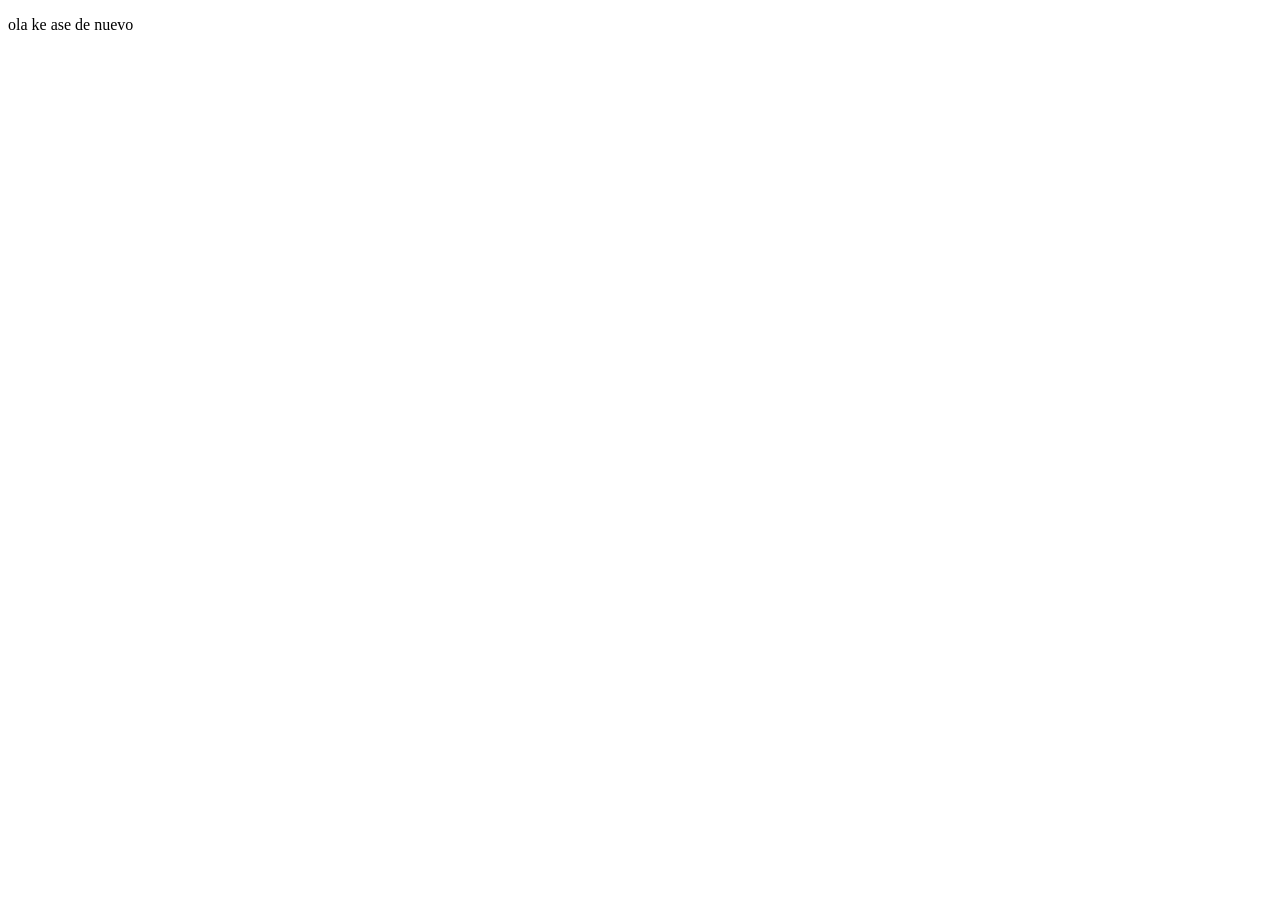
==== mainPage.html @ 9bf1d38a "Feat: 1) Cambio de aspecto de la página de Login. 2) Cambio de estructura en HTML enfocado a utiliza" ====
<!DOCTYPE html>
<html lang="en">
<head>
    <meta charset="UTF-8">
    <meta name="viewport" content="width=device-width, initial-scale=1.0">
    <title>Facebook-Lite</title>
    <link rel="stylesheet" href="./CSS/stylesMP.css">   <!-- linkeo de archivo de CSS para main page -->
</head>

<body>
    <p>ola ke ase de nuevo</p>
</body>
</html>
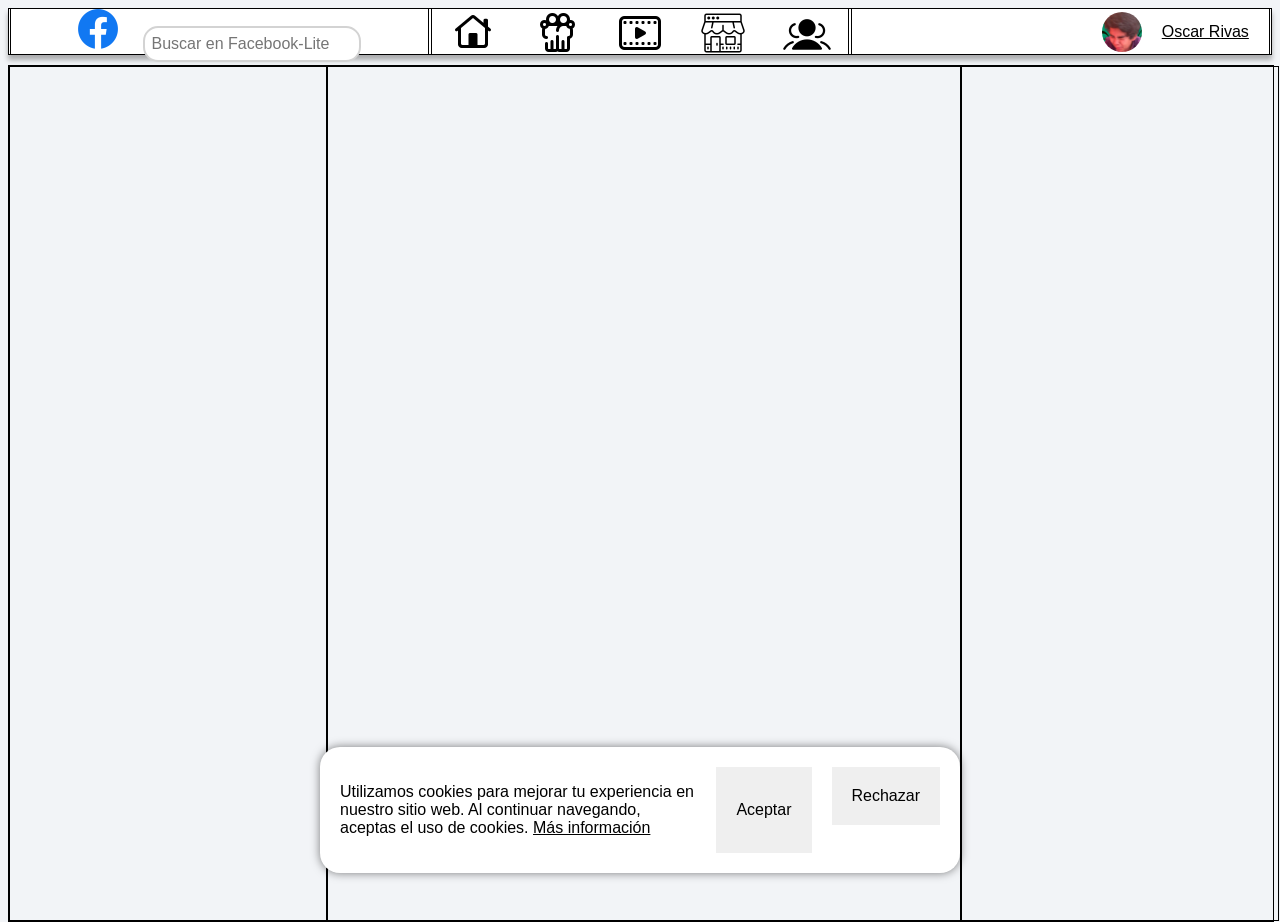
==== commit f34d4edb: "Feat: 1) Se agrega Menu de navegación fijo en la parte superior de la página. 2) Se agrega baner de " ====
--- a/mainPage.html
+++ b/mainPage.html
@@ -4,10 +4,56 @@
     <meta charset="UTF-8">
     <meta name="viewport" content="width=device-width, initial-scale=1.0">
     <title>Facebook-Lite</title>
+    
     <link rel="stylesheet" href="./CSS/stylesMP.css">   <!-- linkeo de archivo de CSS para main page -->
+    
+    <!-- AGREGA ICONO DE LA PÁGINA (PESTAÑA) -->
+    <link rel="icon" href="./img/icon.ico" type="image/x-icon">
 </head>
 
 <body>
-    <p>ola ke ase de nuevo</p>
+
+    <header>
+        <div class="menuContainer">
+            <div class="logoContainer">
+                <img src="./img/facebookLogo.png" alt="logoFacebook">
+                <input type="text" name="search" id="search" placeholder="Buscar en Facebook-Lite">
+            </div>
+            <div class="navContainer">
+                <a href="mainPage.html" aria-label="Inicio" class="navButton"><img src="img/navMenu/inicio.png" alt="Inicio"></a>
+                <a href="friendsPage.html" aria-label="Amigos" class="navButton"><img src="img/navMenu/amigos.png" alt="Amigos"></a>
+                <a href="watchPage.html" aria-label="Reels" class="navButton"><img src="img/navMenu/reels.png" alt="Reels"></a>
+                <a href="marketplacePage.html" aria-label="Marketplace" class="navButton"><img src="img/navMenu/market.png" alt="Marketplace"></a>
+                <a href="groupsPage.html" aria-label="Grupos" class="navButton"><img src="img/navMenu/grupos.png" alt="Grupos"></a>
+            </div>
+            <div class="profileContainer">
+                <img src="./img/profilePic.jpg" alt="profilePicture">
+                <a href="profilePage.html" id="profileName">Oscar Rivas</a>
+            </div>
+        </div>
+
+    </header>
+
+    <main>
+        <div class="mainContainer">
+            <div class="leftContainer">
+
+            </div>
+            <div class="contentContainer">
+
+            </div>
+            <div class="rightContainer">
+
+            </div>
+        </div>
+    </main>
+    
+    <div class="cookiesBanner">
+        <p>Utilizamos cookies para mejorar tu experiencia en nuestro sitio web. Al continuar navegando, aceptas el uso de cookies. <a href="https://homers-webpage.vercel.app/" target="_blank"> Más información </a></p>
+        <button id="acceptButton">Aceptar</button>
+        <a href="https://www.google.com/">
+            <button id="rejectButton">Rechazar</button>
+        </a>
+    </div>
 </body>
 </html>
--- a/CSS/stylesMP.css
+++ b/CSS/stylesMP.css
@@ -0,0 +1,201 @@
+/* Estilos para la página principal de Facebook-Lite */
+
+*{
+    font-family: 'helvetica', sans-serif;
+    color: black;
+    font-size: 16px;
+}
+
+body{
+    background-color: #F2F4F7;
+}
+
+
+
+
+/* Estilos para el menú de navegación */
+.menuContainer{
+    display: flex;
+    flex-wrap: wrap;
+    flex-direction: column;
+    align-items: center;
+    justify-content: center;
+    height: 5vh;
+    border: black solid 1px;
+    background-color: white;
+    box-shadow: 0 5px 5px rgba(0, 0, 0, 0.3);
+}
+
+.logoContainer{
+    min-width: 33%;
+    display: flex
+    flex-direction: row;
+    justify-content: center;
+    align-items: center;
+    height: 5vh;
+    border: black solid 1px;
+    text-align: center;
+    
+}
+
+.logoContainer img{
+    width: 40px;
+    height: 40px;
+    text-align: center;
+}
+
+.logoContainer input{
+    width: 200px;
+    padding: 7px;
+    font: 12px;
+    border: 2px solid;
+    border-radius: 15px;
+    border-color: lightgray;
+    margin-left: 20px;
+}
+
+.navContainer{
+    position: relative;
+    min-width: 33%;
+    display: flex;
+    flex-direction: row;
+    align-items: center;
+    justify-items: center;
+    justify-content: space-evenly;
+    height: 5vh;
+    border: black solid 1px;
+    text-align: center;
+}
+
+.navButton{
+    width: 20%;
+    height: 100%;
+    border: none;
+    background-color: transparent;
+    border-radius: 7px;
+    text-align: center;
+}
+
+.navButton:hover{
+    background-color: lightgray;
+}
+
+.profileContainer{
+    min-width: 33%;
+    display: flex;
+    flex-direction: row;
+    align-items: center;
+    justify-content: right;
+    height: 5vh;
+    border: black solid 1px;
+}
+
+.profileContainer img{
+    width: 40px;
+    height: 40px;
+    border-radius: 50%;
+    text-align: right;
+    margin: 20px;
+}
+
+#profileName{
+    text-align: right;
+    margin-right: 20px;
+}
+
+
+
+/* Estilos para la página principal */
+.mainContainer{
+    display: flex;
+    position: relative;
+    top: 10px;
+    flex-wrap: wrap;
+    flex-direction: column;
+    justify-content: center;
+    align-items: center;
+    min-width: 100%;
+    height: 95vh;
+    border: black solid 1px;
+}
+
+.rightContainer{
+    display: flex;
+    flex-wrap: wrap;
+    flex-direction: row;
+    justify-content: center;
+    align-items: center;
+    min-width: 25%;
+    height: 95vh;
+    border: black solid 1px;
+}
+
+.contentContainer{
+     display: flex;
+    flex-wrap: wrap;
+    flex-direction: column;
+    justify-content: center;
+    align-items: center;
+    min-width: 50%;
+    height: 95vh;
+    border: black solid 1px;
+}
+
+.leftContainer{
+    display: flex;
+    flex-wrap: wrap;
+    flex-direction: row;
+    justify-content: center;
+    align-items: center;
+    min-width: 25%;
+    height: 95vh;
+    border: black solid 1px;
+}
+
+
+
+
+
+
+
+
+
+
+
+
+/* Banner de cookies */
+.cookiesBanner {
+    display: flex;
+    position: fixed;
+    top: 90%;
+    left: 50%;
+    transform: translate(-50%, -50%);
+    background-color: #fff;
+    padding: 20px;
+    box-shadow: 0 0 10px rgba(0, 0, 0, 0.5);
+    z-index: 2000; /* Alto valor para estar encima de todo */
+    border-radius: 20px;
+}
+
+#acceptButton {
+    border: none;
+    padding: 20px 20px;
+    margin-left: 20px;
+    cursor: pointer;
+
+}
+
+#acceptButton:hover {
+    background-color: #45a049;
+}
+
+#rejectButton {
+    border: none;
+    padding: 20px 20px;
+    margin-left: 20px;
+    cursor: pointer;
+}
+
+#rejectButton:hover {
+    background-color: #f44336;
+}
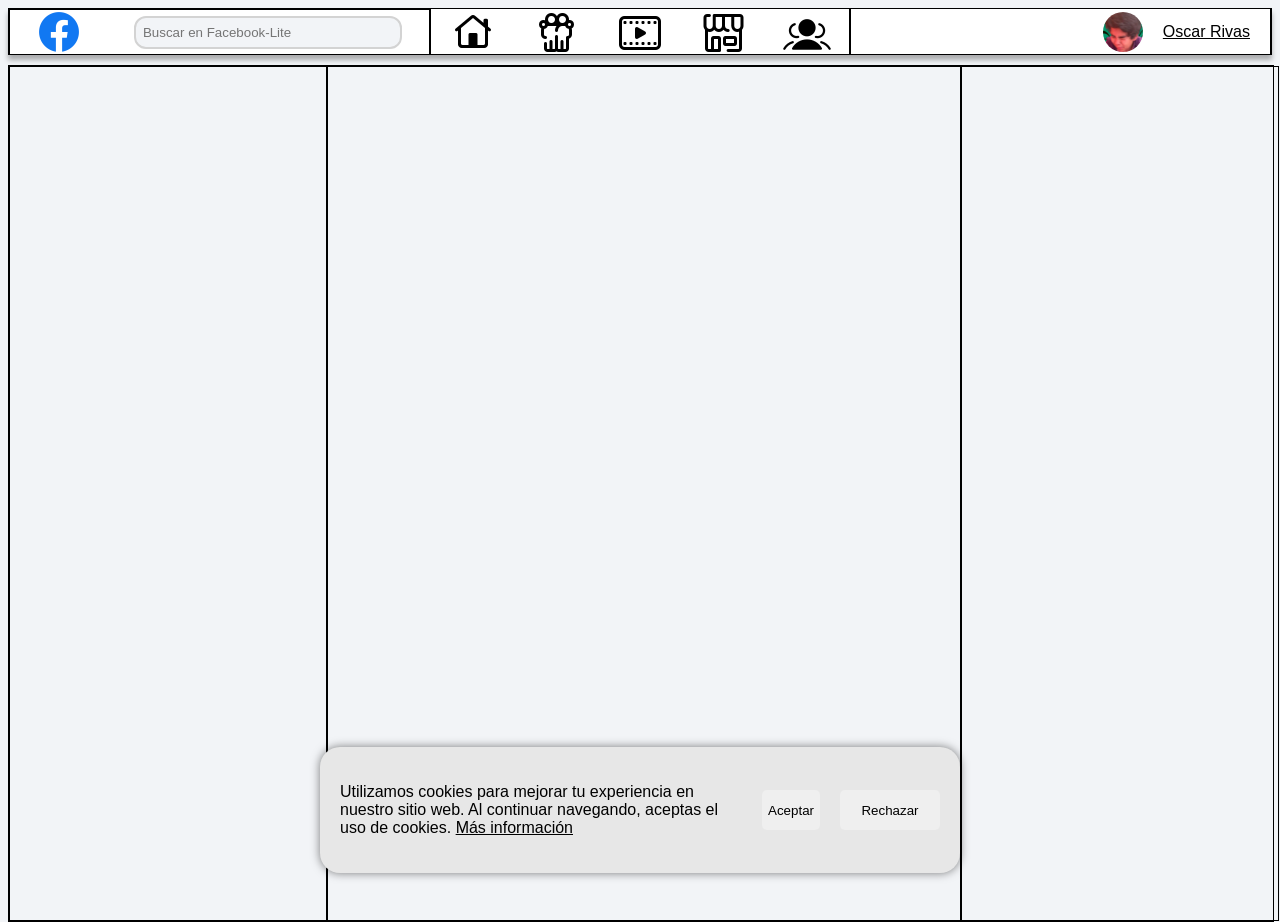
==== commit c3e1f17e: "Feat: 1) Se añaden variables CSS para mejorar la gestión de estilos. 2) Se implementa un banner de c" ====
--- a/mainPage.html
+++ b/mainPage.html
@@ -48,6 +48,7 @@
         </div>
     </main>
     
+    <!-- Banner de cookies -->
     <div class="cookiesBanner">
         <p>Utilizamos cookies para mejorar tu experiencia en nuestro sitio web. Al continuar navegando, aceptas el uso de cookies. <a href="https://homers-webpage.vercel.app/" target="_blank"> Más información </a></p>
         <button id="acceptButton">Aceptar</button>
@@ -55,5 +56,7 @@
             <button id="rejectButton">Rechazar</button>
         </a>
     </div>
+    
+    <script src="./js/cookiesBanner.js"></script>
 </body>
 </html>
--- a/CSS/stylesMP.css
+++ b/CSS/stylesMP.css
@@ -1,36 +1,86 @@
 /* Estilos para la página principal de Facebook-Lite */
+:root {
+    --Facebook-Blue: #1877F2; /* Azul característico de Facebook */
+    --primary-color: #FFFFFF; /* Blanco para fondos y elementos principales */
+    --secondary-color: #F2F4F7; /* Gris claro para fondos y bordes */
+    --hover-color: #d5d6d6; /* Color para hover en botones y enlaces */
+    --text-color: #050505; /* Color de texto oscuro */
+    --cookies-banner-bg: #e7e7e7; /* Fondo del banner de cookies */
+}
 
 *{
     font-family: 'helvetica', sans-serif;
-    color: black;
-    font-size: 16px;
+    color: var(--text-color)
+    font-size: 14px;
 }
 
 body{
-    background-color: #F2F4F7;
-}
-
-
-
-
-/* Estilos para el menú de navegación */
+    background-color: var(--secondary-color);
+}
+
+
+/* Banner de cookies */
+.cookiesBanner {
+    display: flex;
+    position: fixed;
+    align-items: center;
+    top: 90%;
+    left: 50%;
+    transform: translate(-50%, -50%);
+    background-color: var(--cookies-banner-bg);
+    padding: 20px;
+    box-shadow: 0 0 10px rgba(0, 0, 0, 0.5);
+    z-index: 2000; /* Alto valor para estar encima de todo */
+    border-radius: 20px;
+}
+
+#acceptButton {
+    border: none;
+    width: 100px;
+    height: 40px;
+    margin-left: 20px;
+    border-radius: 5px;
+    cursor: pointer;
+
+}
+
+#acceptButton:hover {
+    background-color: var(--Facebook-Blue);
+}
+
+#rejectButton {
+    border: none;
+    width: 100px;
+    height: 40px;
+    margin-left: 20px;
+    border-radius: 5px;
+    cursor: pointer;
+}
+
+#rejectButton:hover {
+    background-color: #f44336;
+}
+
+
+/* ***[Estilos para la barra de navegación]*** */
 .menuContainer{
     display: flex;
     flex-wrap: wrap;
     flex-direction: column;
-    align-items: center;
-    justify-content: center;
+    justify-content: center;
+    justify-items: center;
     height: 5vh;
     border: black solid 1px;
     background-color: white;
     box-shadow: 0 5px 5px rgba(0, 0, 0, 0.3);
 }
 
+
+/* ***Estilos para el logo y la barra de búsqueda*** */
 .logoContainer{
+    display: flex;
     min-width: 33%;
-    display: flex
-    flex-direction: row;
-    justify-content: center;
+    justify-content: space-around;
     align-items: center;
     height: 5vh;
     border: black solid 1px;
@@ -39,21 +89,39 @@
 }
 
 .logoContainer img{
+    display: flex;
+    flex-direction: column;
     width: 40px;
     height: 40px;
-    text-align: center;
+    text-align: left;
+    margin: 2px;
 }
 
 .logoContainer input{
-    width: 200px;
+    align-self: center;
+    width: 250px;
     padding: 7px;
     font: 12px;
     border: 2px solid;
-    border-radius: 15px;
+    border-radius: 12px;
+    background-color: var(--secondary-color);
     border-color: lightgray;
-    margin-left: 20px;
-}
-
+    margin-top: 2px;
+}
+
+/* Cambia el borde del input al hacer focus */
+input:focus{
+    outline: none;
+    border-color: var(--Facebook-Blue);
+}
+
+/* Elimina el texto del placeholder al hacer focus en el input */
+input:focus::placeholder {
+    color: transparent;
+}
+
+
+/* ***Estilos para los botones de navegación*** */
 .navContainer{
     position: relative;
     min-width: 33%;
@@ -77,9 +145,11 @@
 }
 
 .navButton:hover{
-    background-color: lightgray;
-}
-
+    background-color: var(--hover-color);
+}
+
+
+/* ***Estilos para el perfil del usuario*** */
 .profileContainer{
     min-width: 33%;
     display: flex;
@@ -104,8 +174,7 @@
 }
 
 
-
-/* Estilos para la página principal */
+/* ***[Estilos para la página principal]*** */
 .mainContainer{
     display: flex;
     position: relative;
@@ -119,6 +188,7 @@
     border: black solid 1px;
 }
 
+/* ***Estilos para el contenedor de la Derecha*** */
 .rightContainer{
     display: flex;
     flex-wrap: wrap;
@@ -130,6 +200,7 @@
     border: black solid 1px;
 }
 
+/* ***Estilos para el contenedor del centro*** */
 .contentContainer{
      display: flex;
     flex-wrap: wrap;
@@ -141,6 +212,7 @@
     border: black solid 1px;
 }
 
+/* ***Estilos para el contenedor de la Izquierda*** */
 .leftContainer{
     display: flex;
     flex-wrap: wrap;
@@ -157,45 +229,18 @@
 
 
 
-
-
-
-
-
-
-/* Banner de cookies */
-.cookiesBanner {
-    display: flex;
-    position: fixed;
-    top: 90%;
-    left: 50%;
-    transform: translate(-50%, -50%);
-    background-color: #fff;
-    padding: 20px;
-    box-shadow: 0 0 10px rgba(0, 0, 0, 0.5);
-    z-index: 2000; /* Alto valor para estar encima de todo */
-    border-radius: 20px;
-}
-
-#acceptButton {
-    border: none;
-    padding: 20px 20px;
-    margin-left: 20px;
-    cursor: pointer;
-
-}
-
-#acceptButton:hover {
-    background-color: #45a049;
-}
-
-#rejectButton {
-    border: none;
-    padding: 20px 20px;
-    margin-left: 20px;
-    cursor: pointer;
-}
-
-#rejectButton:hover {
-    background-color: #f44336;
-}+/* ***Responsive Movil*** */
+@media (max-width: 768px) {
+    .imageContainer img{
+        display: none;              /* Desaparace el contenido del contenedor*/
+    }
+
+    .loginContainer{
+        align-content: center;      /*Centra el contenido del Contenedor*/
+        justify-content: center;
+    }
+
+    .loginContainer img{
+        visibility: visible;        /* Aparece la imagen del logo de facebook cuando está en modo movil*/
+    }
+}
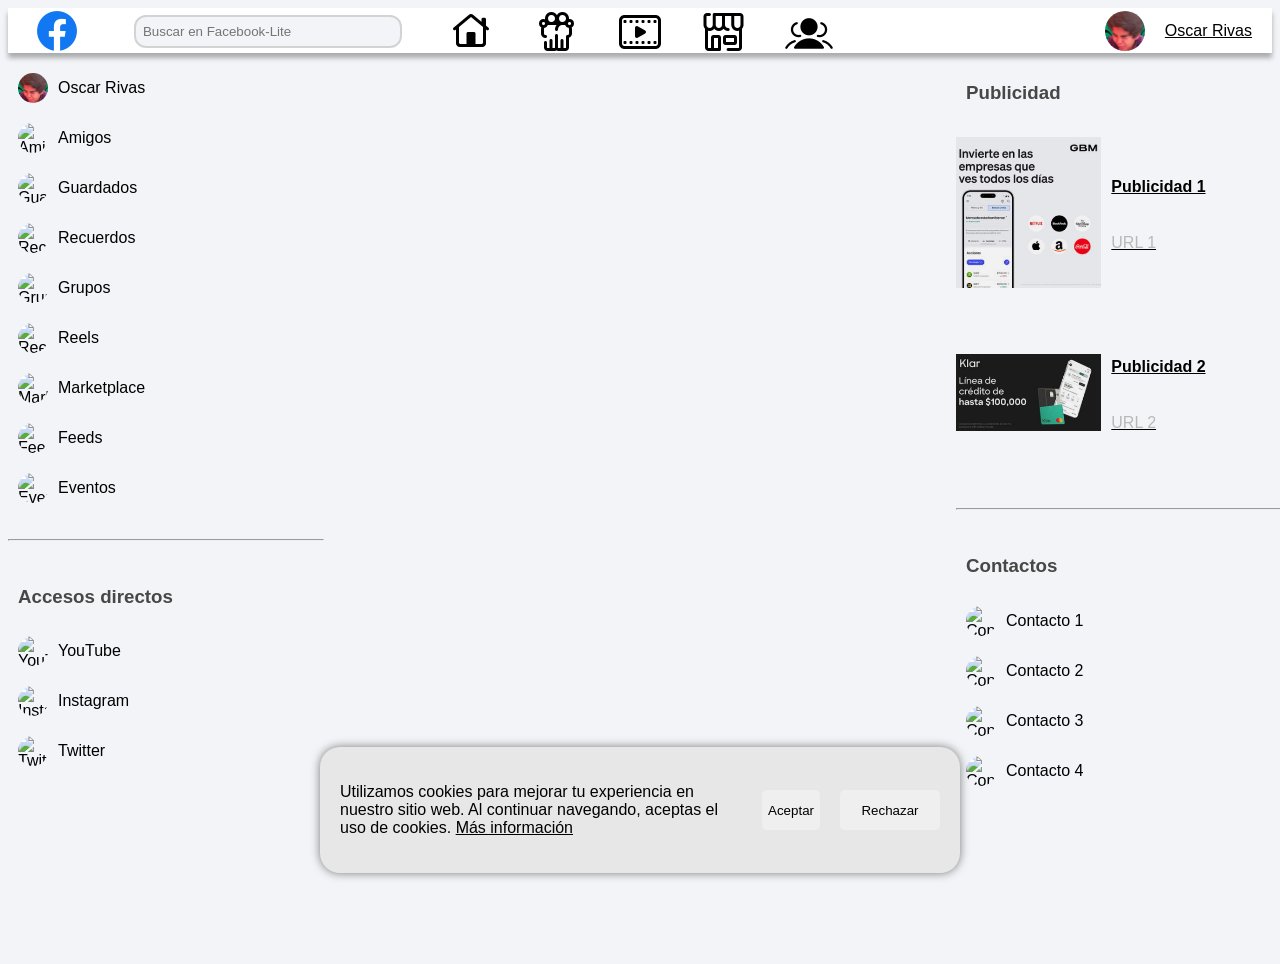
==== commit 11bcbdbd: "Feat: 1) Se Reacomoda estructura de CSS y se añaden comentarios para mejor entendimiento. 2) Se agre" ====
--- a/mainPage.html
+++ b/mainPage.html
@@ -16,15 +16,17 @@
     <header>
         <div class="menuContainer">
             <div class="logoContainer">
-                <img src="./img/facebookLogo.png" alt="logoFacebook">
+                <a href="mainPage.html">
+                    <img src="./img/facebookLogo.png" alt="logoFacebook" id="logoFacebook">
+                </a>
                 <input type="text" name="search" id="search" placeholder="Buscar en Facebook-Lite">
             </div>
             <div class="navContainer">
-                <a href="mainPage.html" aria-label="Inicio" class="navButton"><img src="img/navMenu/inicio.png" alt="Inicio"></a>
-                <a href="friendsPage.html" aria-label="Amigos" class="navButton"><img src="img/navMenu/amigos.png" alt="Amigos"></a>
-                <a href="watchPage.html" aria-label="Reels" class="navButton"><img src="img/navMenu/reels.png" alt="Reels"></a>
-                <a href="marketplacePage.html" aria-label="Marketplace" class="navButton"><img src="img/navMenu/market.png" alt="Marketplace"></a>
-                <a href="groupsPage.html" aria-label="Grupos" class="navButton"><img src="img/navMenu/grupos.png" alt="Grupos"></a>
+                <a href="mainPage.html" aria-label="Inicio" class="navButton"><img src="./img/navMenu/inicio.png" alt="Inicio"></a>
+                <a href="friendsPage.html" aria-label="Amigos" class="navButton"><img src="./img/navMenu/amigos.png" alt="Amigos"></a>
+                <a href="watchPage.html" aria-label="Reels" class="navButton"><img src="./img/navMenu/reels.png" alt="Reels"></a>
+                <a href="marketplacePage.html" aria-label="Marketplace" class="navButton"><img src="./img/navMenu/market.png" alt="Marketplace"></a>
+                <a href="groupsPage.html" aria-label="Grupos" class="navButton"><img src="./img/navMenu/grupos.png" alt="Grupos"></a>
             </div>
             <div class="profileContainer">
                 <img src="./img/profilePic.jpg" alt="profilePicture">
@@ -36,14 +38,135 @@
 
     <main>
         <div class="mainContainer">
+            
+            <!-- SECCIÓN IZQUIERDA -->
             <div class="leftContainer">
 
+                <!--SECCIÓN SUBMENU IZQUIERDA-->
+                <div class="subMenuContainer"></div>
+                    <nav>
+                        <a href=""></a>
+                        <a href="profilePage.html" class="subMenuButton" aria-label="Perfil">
+                            <img src="./img/profilePic.jpg" alt="Perfil">
+                            <p>Oscar Rivas</p>
+                        </a>
+                        <a href="friendsPage.html" class="subMenuButton" aria-label="Amigos">
+                            <img src="./img/leftMenu/amigosIcon.png" alt="Amigos">
+                            <p>Amigos</p>
+                        </a>
+                        <a href="savedPage.html" class="subMenuButton" aria-label="Guardados">
+                            <img src="./img/leftMenu/savedIcon.png" alt="Guardados">
+                            <p>Guardados</p>
+                        </a>
+                        <a href="memories.html" class="subMenuButton" aria-label="Recuerdos">
+                            <img src="./img/leftMenu/memoriesIcon.png" alt="Recuerdos">
+                            <p>Recuerdos</p>
+                        </a>
+                        <a href="groupsPage.html" class="subMenuButton" aria-label="Grupos">
+                            <img src="./img/leftMenu/groupsIcon.png" alt="Grupos">
+                            <p>Grupos</p>
+                        </a>
+                        <a href="reels.html" class="subMenuButton" aria-label="Reels">
+                            <img src="./img/leftMenu/reelsIcon.png" alt="Reels">
+                            <p>Reels</p>
+                        </a>
+                        <a href="marketplacePage.html" class="subMenuButton" aria-label="Marketplace">
+                            <img src="./img/leftMenu/marketplaceIcon.png" alt="Marketplace">
+                            <p>Marketplace</p>
+                        </a>
+                        <a href="feeds.html" class="subMenuButton" aria-label="Feeds">
+                            <img src="./img/leftMenu/feedsIcon.png" alt="Feeds">
+                            <p>Feeds</p>
+                        </a>
+                        <a href="events.html" class="subMenuButton" aria-label="Eventos">
+                            <img src="./img/leftMenu/eventsIcon.png" alt="Eventos">
+                            <p>Eventos</p>
+                        </a>
+                        <br>
+                        <hr>
+                        <br>
+                    </nav>
+
+
+                
+                <!--SECCIÓN DE ACCESOS DIRECTOS-->
+                <div class="shortcutsContainer">
+                    <h3>Accesos directos</h3>
+                    <a href="https://www.youtube.com/" class="subMenuButton">
+                        <img src="./img/shortcuts/youtubeIcon.png" alt="YouTube">
+                        <p>YouTube</p>
+                    </a>
+                    <a href="https://www.instagram.com/" class="subMenuButton">
+                        <img src="./img/shortcuts/instagramIcon.png" alt="Instagram">
+                        <p>Instagram</p>
+                    </a>
+                    <a href="https://www.twitter.com/" class="subMenuButton">
+                        <img src="./img/shortcuts/twitterIcon.png" alt="Twitter">
+                        <p>Twitter</p>
+                    </a>
+                </div>
             </div>
+
+            <!-- SECCIÓN CENTRAL -->
             <div class="contentContainer">
 
             </div>
+
+            <!-- SECCIÓN DERECHA -->
             <div class="rightContainer">
+                
+                <!-- SECCION PUBLICIDAD -->
+                <div class="publictyContainer">
+                    <h3>Publicidad</h3>
+                    <a href="https://gbm.com" class="adBanner">
+                        <div class="adContainer">
+                            <div class="adImage">
+                                <img src="./img/ads/ads1.png" alt="Publicidad 1">
+                            </div>
+                            <div class="adInfo">
+                                <h4>Publicidad 1</h4>
+                                <p>URL 1</p>
+                            </div>
+                        </div>
+                    </a>
 
+                    <a href="https://www.facebook.com/adsmanager" class="adBanner">
+                        <div class="adContainer">
+                            <div class="adImage">
+                                <img src="./img/ads/ads2.png" alt="Publicidad 2">
+                            </div>
+                            <div class="adInfo">
+                                <h4>Publicidad 2</h4>
+                                <p>URL 2</p>
+                            </div>
+                        </div>
+                    </a>
+                    <br>
+                    <hr>
+                    <br>
+                </div>
+
+                
+                <!--SECCIÓN DE CONTACTOS-->
+                <div class="contactsContainer">
+                    <h3>Contactos</h3>
+                    <a href="https://www.facebook.com/" class="subMenuButton">
+                        <img src="./img/contacts/contact1.jpg" alt="Contacto 1">
+                        <p>Contacto 1</p>
+                    </a>
+                    <a href="https://www.facebook.com/" class="subMenuButton">
+                        <img src="./img/contacts/contact2.jpg" alt="Contacto 2">
+                        <p>Contacto 2</p>
+                    </a>
+                    <a href="https://www.facebook.com/" class="subMenuButton">
+                        <img src="./img/contacts/contact3.jpg" alt="Contacto 3">
+                        <p>Contacto 3</p>
+                    </a>
+                    <a href="https://www.facebook.com/" class="subMenuButton">
+                        <img src="./img/contacts/contact4.jpg" alt="Contacto 4">
+                        <p>Contacto 4</p>
+                    </a>
+                </div>
             </div>
         </div>
     </main>
--- a/CSS/stylesMP.css
+++ b/CSS/stylesMP.css
@@ -5,8 +5,21 @@
     --secondary-color: #F2F4F7; /* Gris claro para fondos y bordes */
     --hover-color: #d5d6d6; /* Color para hover en botones y enlaces */
     --text-color: #050505; /* Color de texto oscuro */
+    --h3-text-color: #474747; /* Color de texto para títulos h3 */
     --cookies-banner-bg: #e7e7e7; /* Fondo del banner de cookies */
-}
+    --publicity-banner-border-image: #a3a3a3; /* borde de Imagen para el banner de publicidad */
+    --add-url-text-color: #b9b9b9; /* Color del texto para el botón de agregar URL en publicaciones */
+}
+
+.dark-mode {
+    --primary-color: #18191A; /* Fondo oscuro para modo oscuro */
+    --secondary-color: #242526; /* Fondo secundario oscuro */
+    --hover-color: #3A3B3C; /* Color de hover para modo oscuro */
+    --text-color: #E4E6EB; /* Texto claro para modo oscuro */
+    --h3-text-color: #B0B3B8; /* Color de texto para títulos h3 en modo oscuro */
+    --cookies-banner-bg: #e7e7e7; /* Fondo del banner de cookies en modo oscuro */
+}
+
 
 *{
     font-family: 'helvetica', sans-serif;
@@ -18,6 +31,10 @@
     background-color: var(--secondary-color);
 }
 
+h3{
+    color: var(--h3-text-color);
+    margin-left: 10px;
+}
 
 /* Banner de cookies */
 .cookiesBanner {
@@ -61,7 +78,7 @@
     background-color: #f44336;
 }
 
-
+/* PARTE SUPERIOR (BARRA DE NAVEGACIÓN) */
 /* ***[Estilos para la barra de navegación]*** */
 .menuContainer{
     display: flex;
@@ -70,7 +87,7 @@
     justify-content: center;
     justify-items: center;
     height: 5vh;
-    border: black solid 1px;
+
     background-color: white;
     box-shadow: 0 5px 5px rgba(0, 0, 0, 0.3);
 }
@@ -83,7 +100,7 @@
     justify-content: space-around;
     align-items: center;
     height: 5vh;
-    border: black solid 1px;
+
     text-align: center;
     
 }
@@ -95,6 +112,10 @@
     height: 40px;
     text-align: left;
     margin: 2px;
+}
+
+#logoFacebook:hover{
+    cursor: pointer;
 }
 
 .logoContainer input{
@@ -131,7 +152,7 @@
     justify-items: center;
     justify-content: space-evenly;
     height: 5vh;
-    border: black solid 1px;
+
     text-align: center;
 }
 
@@ -157,7 +178,7 @@
     align-items: center;
     justify-content: right;
     height: 5vh;
-    border: black solid 1px;
+
 }
 
 .profileContainer img{
@@ -173,7 +194,6 @@
     margin-right: 20px;
 }
 
-
 /* ***[Estilos para la página principal]*** */
 .mainContainer{
     display: flex;
@@ -185,21 +205,52 @@
     align-items: center;
     min-width: 100%;
     height: 95vh;
-    border: black solid 1px;
-}
-
-/* ***Estilos para el contenedor de la Derecha*** */
-.rightContainer{
-    display: flex;
-    flex-wrap: wrap;
-    flex-direction: row;
-    justify-content: center;
-    align-items: center;
+
+}
+
+/* SECCIÓN IZQUIERDA */
+/* ***Estilos para el contenedor de la Izquierda*** */
+.leftContainer{
+    display: flex;
+    flex-wrap: wrap;
+    flex-direction: column;
+    justify-content: stretch;
+    align-items: stretch;
     min-width: 25%;
     height: 95vh;
-    border: black solid 1px;
-}
-
+
+}
+
+.subMenuButton{
+    display: flex;
+    flex-direction: row;
+    align-items: center;
+    justify-content: left;
+    width: 100%;
+    padding: 0px;
+    border-radius: 7px;
+    text-decoration: none;
+}
+
+.subMenuButton:hover{
+    background-color: var(--hover-color);
+}
+
+.subMenuButton img{
+    width: 30px;
+    height: 30px;
+    border-radius: 50%;
+    margin-right: 10px;
+    text-align: left;
+    margin-right: 20px;
+    margin-left: 10px;
+    margin-right: 10px;
+}
+
+
+
+
+/* SECCIÓN CENTRAL */
 /* ***Estilos para el contenedor del centro*** */
 .contentContainer{
      display: flex;
@@ -209,19 +260,88 @@
     align-items: center;
     min-width: 50%;
     height: 95vh;
-    border: black solid 1px;
-}
-
-/* ***Estilos para el contenedor de la Izquierda*** */
-.leftContainer{
-    display: flex;
-    flex-wrap: wrap;
-    flex-direction: row;
-    justify-content: center;
-    align-items: center;
+
+}
+
+
+
+/* SECCIÓN DERECHA */
+/* ***Estilos para el contenedor de la Derecha*** */
+.rightContainer{
+    display: flex;
+    flex-wrap: wrap;
+    flex-direction: row;
+    justify-content: flex-start;
+    align-items: flex-start;
     min-width: 25%;
     height: 95vh;
-    border: black solid 1px;
+
+}
+
+/* PUBLICIDAD */
+.publicityContainer{
+    display: flex;
+    flex-wrap: wrap;
+    flex-direction: row;
+    justify-content: stretch;
+    align-items: flex-start;
+    width: 100%;
+
+}
+
+.adContainer{
+    display: flex;
+    flex-wrap: nowrap;
+    flex-direction: row;
+    justify-content: center;
+    align-items: center;
+    width: 100%;
+    height: 180px;
+
+    text-decoration: none;
+
+}
+
+.adImage{
+    display: flex;
+    align-items: center;
+    width: 40%;
+    height: 100%;
+
+    text-decoration: none;
+}
+
+.adImage img{
+    width: 100%;
+    text-align: center;
+    vertical-align: middle;
+}
+
+.adInfo{
+    display: flex;
+    flex-direction: column;
+    justify-content: center; /* centra verticalmente */
+    width: 60%;
+    height: 100%;
+
+    margin: 10px;
+}
+
+.adInfo p{
+    text-decoration: none;
+    color: var(--add-url-text-color);
+}
+
+/* CONTACTOS */
+.contactsContainer{
+    display: flex;
+    flex-wrap: wrap;
+    flex-direction: column;
+    justify-content: stretch;
+    align-items: flex-start;
+    width: 100%;
+    height: 50%;
+
 }
 
 
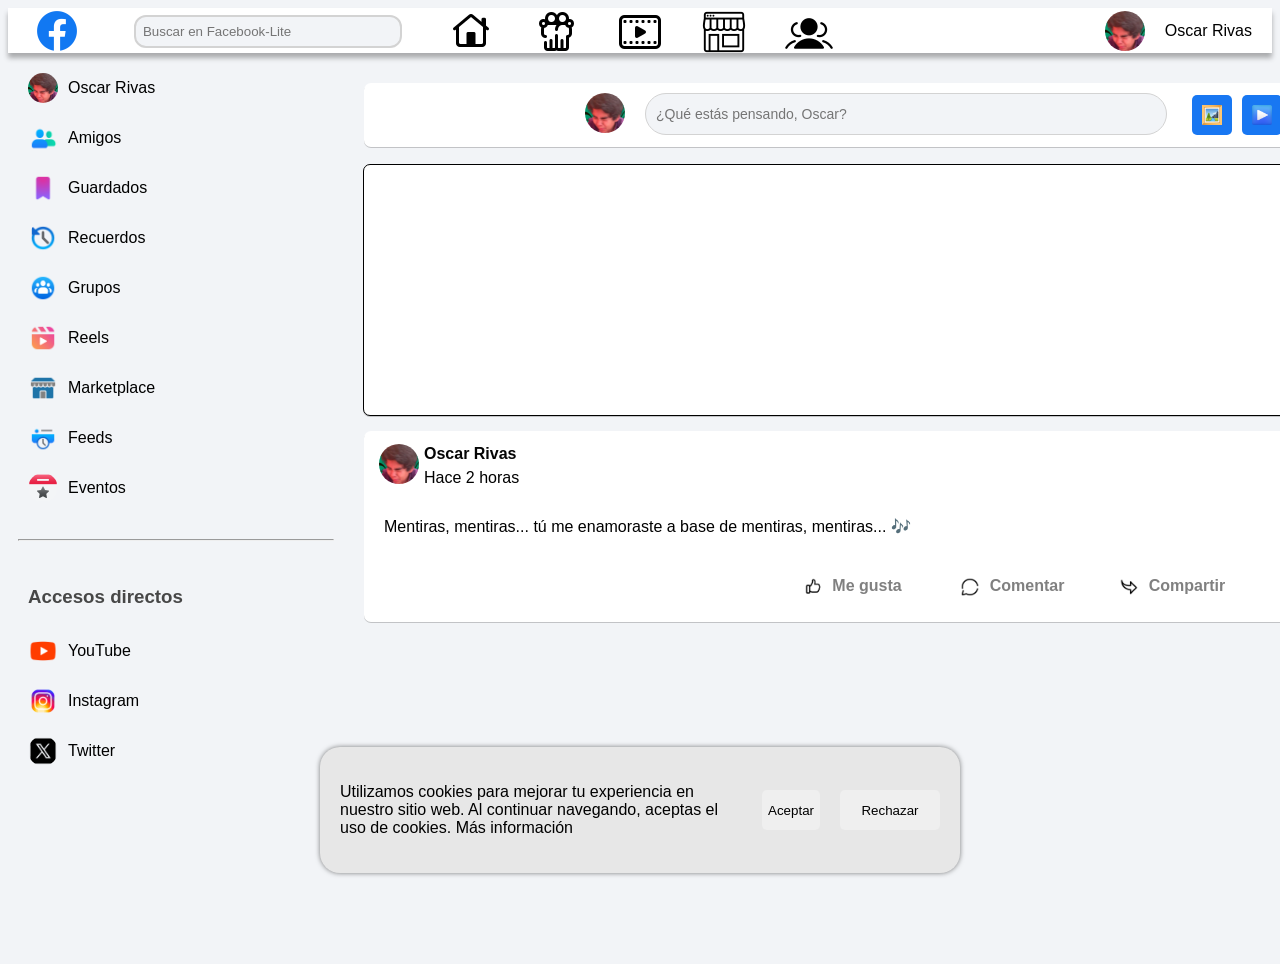
==== commit d1b0906d: "Feat: 1) Se desarrolla la parte central de la página 2) Se agregan las imágnes faltantes para los ic" ====
--- a/mainPage.html
+++ b/mainPage.html
@@ -39,7 +39,7 @@
     <main>
         <div class="mainContainer">
             
-            <!-- SECCIÓN IZQUIERDA -->
+            <!-- ***SECCIÓN IZQUIERDA*** -->
             <div class="leftContainer">
 
                 <!--SECCIÓN SUBMENU IZQUIERDA-->
@@ -51,7 +51,7 @@
                             <p>Oscar Rivas</p>
                         </a>
                         <a href="friendsPage.html" class="subMenuButton" aria-label="Amigos">
-                            <img src="./img/leftMenu/amigosIcon.png" alt="Amigos">
+                            <img src="./img/leftMenu/friendsIcon.png" alt="Amigos">
                             <p>Amigos</p>
                         </a>
                         <a href="savedPage.html" class="subMenuButton" aria-label="Guardados">
@@ -71,11 +71,11 @@
                             <p>Reels</p>
                         </a>
                         <a href="marketplacePage.html" class="subMenuButton" aria-label="Marketplace">
-                            <img src="./img/leftMenu/marketplaceIcon.png" alt="Marketplace">
+                            <img src="./img/leftMenu/marketIcon.png" alt="Marketplace">
                             <p>Marketplace</p>
                         </a>
                         <a href="feeds.html" class="subMenuButton" aria-label="Feeds">
-                            <img src="./img/leftMenu/feedsIcon.png" alt="Feeds">
+                            <img src="./img/leftMenu/feedIcon.png" alt="Feeds">
                             <p>Feeds</p>
                         </a>
                         <a href="events.html" class="subMenuButton" aria-label="Eventos">
@@ -107,12 +107,82 @@
                 </div>
             </div>
 
-            <!-- SECCIÓN CENTRAL -->
+
+            <!-- ***SECCIÓN CENTRAL*** -->
             <div class="contentContainer">
 
-            </div>
-
-            <!-- SECCIÓN DERECHA -->
+                <!-- CONTENEDOR DE PARA PUBLICAR -->
+                <div class="pbtForm">
+                    <div class="profilePic">
+                        <img src="./img/profilePic.jpg" alt="Profile Picture">
+                    </div>
+                    <input type="text" name="postInput" id="postInput" placeholder="¿Qué estás pensando, Oscar?">  
+                    <div class="pubButtons">
+                        <button class="pubButton" aria-label="Publicar foto">
+                            <img src="./img/pub/photoIcon.png" alt="Foto">
+                        </button>
+                        <button class="pubButton" aria-label="Publicar video">
+                            <img src="./img/pub/videoIcon.png" alt="Video">
+                        </button>
+                        <button class="pubButton" aria-label="Publicar sentimiento/actividad">
+                            <img src="./img/pub/activityIcon.png" alt="Sentimiento/Actividad">
+                        </button>
+                    </div>
+                </div>
+
+                <!-- CONTENEDOR DE HISTORIAS (WIP)-->
+                <div class="storyContainer">
+
+                </div>
+
+                <div class="postContainer">
+                    <div class="postHeader">
+                        <div class="postProfilePic">
+                            <img src="./img/profilePic.jpg" alt="Profile Picture">
+                        </div>
+                        <div class="postUserInfo">
+                            <a href="profilePage.html" class="postUserName">Oscar Rivas</a>
+                            <p class="postTime">Hace 2 horas</p>
+                        </div>
+                        <div class="postButtons">
+                            <button class="postButton" name="postMenuButton" id="postMenuButton">...</button>
+                            <button class="postButton" name="closePostButton" id="closePostButton">X</button>
+                        </div>
+                    </div>
+                    <div class="postContent">
+                        <p>Mentiras, mentiras... tú me enamoraste a base de mentiras, mentiras... 🎶</p>
+                    </div>
+                    <div class="postImage"> 
+
+                    </div>
+                    <div class="externalLinkContainer">
+
+                    </div>
+                    <div class="postInfo">
+
+                    </div>
+                    <div class="postFooter">
+                        <div class="actionButtons">
+                            <button class="actionButton" aria-label="Me gusta">
+                                <img src="./img/actionButtons/likeIcon.png" alt="Me gusta">
+                                Me gusta
+                            </button>
+                            <button class="actionButton" aria-label="Comentar">
+                                <img src="./img/actionButtons/commentIcon.png" alt="Comentar">
+                                Comentar
+                            </button>
+                            <button class="actionButton" aria-label="Compartir">
+                                <img src="./img/actionButtons/shareIcon.png" alt="Compartir">
+                                Compartir
+                            </button>
+                        </div>
+                    </div>
+                </div>
+                
+
+            </div>
+
+            <!-- ***SECCIÓN DERECHA*** -->
             <div class="rightContainer">
                 
                 <!-- SECCION PUBLICIDAD -->
--- a/CSS/stylesMP.css
+++ b/CSS/stylesMP.css
@@ -3,12 +3,13 @@
     --Facebook-Blue: #1877F2; /* Azul característico de Facebook */
     --primary-color: #FFFFFF; /* Blanco para fondos y elementos principales */
     --secondary-color: #F2F4F7; /* Gris claro para fondos y bordes */
-    --hover-color: #d5d6d6; /* Color para hover en botones y enlaces */
+    --hover-color: #e7e7e7; /* Color para hover en botones y enlaces */
     --text-color: #050505; /* Color de texto oscuro */
     --h3-text-color: #474747; /* Color de texto para títulos h3 */
     --cookies-banner-bg: #e7e7e7; /* Fondo del banner de cookies */
     --publicity-banner-border-image: #a3a3a3; /* borde de Imagen para el banner de publicidad */
     --add-url-text-color: #b9b9b9; /* Color del texto para el botón de agregar URL en publicaciones */
+    --action-buttons-text-color: gray; /* Color del texto para los botones de acción en publicaciones */
 }
 
 .dark-mode {
@@ -18,6 +19,7 @@
     --text-color: #E4E6EB; /* Texto claro para modo oscuro */
     --h3-text-color: #B0B3B8; /* Color de texto para títulos h3 en modo oscuro */
     --cookies-banner-bg: #e7e7e7; /* Fondo del banner de cookies en modo oscuro */
+    --action-buttons-text-color: #B0B3B8; /* Color del texto para los botones de acción en modo oscuro */
 }
 
 
@@ -25,6 +27,7 @@
     font-family: 'helvetica', sans-serif;
     color: var(--text-color)
     font-size: 14px;
+    text-decoration: none;
 }
 
 body{
@@ -46,7 +49,7 @@
     transform: translate(-50%, -50%);
     background-color: var(--cookies-banner-bg);
     padding: 20px;
-    box-shadow: 0 0 10px rgba(0, 0, 0, 0.5);
+    box-shadow: 0 0 5px rgba(0, 0, 0, 0.5);
     z-index: 2000; /* Alto valor para estar encima de todo */
     border-radius: 20px;
 }
@@ -87,7 +90,7 @@
     justify-content: center;
     justify-items: center;
     height: 5vh;
-
+    vertical-align: middle; /* top | middle | bottom */
     background-color: white;
     box-shadow: 0 5px 5px rgba(0, 0, 0, 0.3);
 }
@@ -147,12 +150,12 @@
     position: relative;
     min-width: 33%;
     display: flex;
-    flex-direction: row;
-    align-items: center;
+    flex-wrap: nowrap;
+    flex-direction: row;
     justify-items: center;
-    justify-content: space-evenly;
+    justify-content: center;
     height: 5vh;
-
+    vertical-align: middle; /* top | middle | bottom */
     text-align: center;
 }
 
@@ -162,11 +165,19 @@
     border: none;
     background-color: transparent;
     border-radius: 7px;
-    text-align: center;
+    
+    text-align: center;
+    vertical-align: middle; /* top | middle | bottom */
 }
 
 .navButton:hover{
     background-color: var(--hover-color);
+}
+
+.navButton img{
+    height: 5hv;
+    max-height: 5hv;
+    text-align: center;
 }
 
 
@@ -198,7 +209,7 @@
 .mainContainer{
     display: flex;
     position: relative;
-    top: 10px;
+    margin: 10px 10px 10px 10px;
     flex-wrap: wrap;
     flex-direction: column;
     justify-content: center;
@@ -218,7 +229,7 @@
     align-items: stretch;
     min-width: 25%;
     height: 95vh;
-
+    
 }
 
 .subMenuButton{
@@ -253,14 +264,256 @@
 /* SECCIÓN CENTRAL */
 /* ***Estilos para el contenedor del centro*** */
 .contentContainer{
-     display: flex;
-    flex-wrap: wrap;
-    flex-direction: column;
-    justify-content: center;
+    display: flex;
+    flex-wrap: wrap;
+    flex-direction: column;
+    justify-content: stretch;
     align-items: center;
     min-width: 50%;
-    height: 95vh;
-
+    height: 100%;
+    margin-left: 20px;
+    margin-right: 50px;
+    margin-top: 10px;
+    
+}
+
+/* ***Estilos para el formulario de publicación*** */
+.pbtForm{
+    display: flex;
+    flex-direction: row;
+    justify-content: center;
+    align-items: space-around;
+    width: 100%;
+    margin: 10px;
+    padding-top: 10px;
+    padding-bottom: 10px;
+    border-radius: 7px;
+    background-color: var(--primary-color);
+    border: transparent 1px;
+    box-shadow: 0 1px rgba(0, 0, 0, 0.2);
+
+}    
+
+.profilePic img{
+    width: 40px;
+    height: 35x;
+    border-radius: 100%;
+    text-align: right;
+    margin-right: 5px;
+    margin-left: 5px;
+}
+
+#postInput{
+    min-width: 100px;
+    width: 500px;
+    height: 20px;
+    padding: 10px;
+    font-size: 14px;
+    border: 1px solid lightgray;
+    border-radius: 50px;
+    background-color: var(--secondary-color);
+    margin-left: 15px;
+    margin-right: 15px;
+}
+
+.pubButtons{
+    display: flex;
+    flex-direction: row;
+    justify-content: center;
+    align-items: center;
+    margin-right: 10px;
+}
+
+.pubButton{
+    border: none;
+    width: 40px;
+    height: 40px;
+    margin-left: 10px;
+    border-radius: 5px;
+    cursor: pointer;
+    background-color: var(--Facebook-Blue);
+    color: white;
+    text-align: center;
+    margin-left: 10px;
+}
+
+.pubButton img{
+    width: 100%;
+    height: 100%px;
+    text-align: center;
+    vertical-align: middle; 
+}
+
+
+/* ***Estilos para el contenedor de HISTORIAS (WIP)*** */
+.storyContainer{
+    display: flex;
+    flex-direction: row;
+    justify-content: center;
+    align-items: center;
+    width: 100%;
+    height: 250px;
+    margin-top: 7px;
+    border: solid black 1px;
+    background-color: var(--primary-color);
+    box-shadow: 0 1px rgba(0, 0, 0, 0.2);
+    border-radius: 7px;
+}
+
+/* ***Estilos para el contenedor de HISTORIAS (WIP)*** */
+.postContainer{
+    display: flex;
+    flex-direction: row;
+    flex-wrap: wrap;
+    justify-content: center;
+    align-items: center;
+    width: 100%;
+    max-height: fit-content;
+    margin-top: 15px;
+    border: transparent;
+    border-radius: 7px;
+    background-color: var(--primary-color);
+    box-shadow: 0 1px rgba(0, 0, 0, 0.2);
+}
+
+.postHeader{
+    display: flex;
+    flex-direction: row;
+    align-items: center;
+    justify-content: left;
+    width: 100%;
+    height: 50px;
+    padding: 10px;
+}
+
+.postHeader img{
+    width: 40px;
+    height: 40px;
+    border-radius: 100%;
+    text-align: right;
+    margin-right: 5px;
+    margin-left: 5px;
+}
+
+.postUserInfo{
+    display: flex;
+    flex-direction: column;
+    justify-content: center;
+    align-items: left;
+    width: 100%;
+    height: 100%;
+    line-height: 0.50;
+    padding-top: 15px;
+    text-decoration: none;
+    margin-right: 0px;
+}
+.postUserName{
+    font-weight: bold;
+    font-size: 16px;
+    color: var(--text-color);
+}
+
+.postButtons{
+    display: flex;
+    flex-direction: row;
+    justify-content: flex-start;
+    align-items: flex-start;
+    max-width: fit-content;
+    height: 100%;
+    text-align: center;
+}
+
+.postButton{
+    border: none;
+    width: 30px;
+    height:30px;
+    margin-left: 10px;
+    border-radius: 50%;
+    cursor: pointer;
+    background-color: transparent;
+    color: gray;
+    font-weight: bold;
+    font-size: large;
+    font-family: "lukeW", sans-serif;
+    text-align: center;
+}
+
+.postButton:hover{
+    background-color: var(--hover-color);
+    color: var(--text-color);
+}
+
+.postContent{
+    display: flex;
+    flex-direction: column;
+    justify-content: center;
+    align-items: left;
+    width: 100%;
+    text-decoration: none;
+    padding-left: 20px;
+    padding-right: 20px;
+}
+
+.postFooter{
+    display: flex;
+    flex-direction: row;
+    justify-content: center;
+    align-items: center;
+    width: 100%;
+    height: 50px;
+    padding: 10px;
+}
+
+/* WIP */
+/* .postInfo{
+    display: flex;
+    flex-direction: row;
+    justify-content: center;
+    align-items: center;
+    width: 100%;
+    height: 100%;
+    line-height: 0.50;
+    padding-top: 02px;
+    text-decoration: none;
+} */
+
+.actionButtons{
+    display: flex;
+    flex-direction: row;
+    justify-content: flex-start;
+    align-items: center;
+    width: 33%;
+    height: 20px;
+    text-align: center;
+}
+
+.actionButton{
+    min-width: 150px;
+    max-width: max-content;
+    height:30px;
+    margin-left: 10px;
+    cursor: pointer;
+    background-color: transparent;
+    color: gray;
+    font-weight: bold;
+    font-size: medium;
+    font-family: "lukeW", sans-serif;
+    text-align: center;
+    border: transparent;
+}
+
+.actionButton:hover{
+    background-color: var(--hover-color);
+    color: var(--text-color);
+}
+
+.actionButton img{
+    width: 20px;
+    height: 20px;
+    text-align: center;
+    vertical-align: middle;
+    margin-right: 5px;
+    text-align: center;
 }
 
 
@@ -271,11 +524,11 @@
     display: flex;
     flex-wrap: wrap;
     flex-direction: row;
-    justify-content: flex-start;
-    align-items: flex-start;
+    justify-content: stretch;
+    align-items: stretch;
     min-width: 25%;
     height: 95vh;
-
+    
 }
 
 /* PUBLICIDAD */
@@ -297,7 +550,6 @@
     align-items: center;
     width: 100%;
     height: 180px;
-
     text-decoration: none;
 
 }
@@ -307,7 +559,7 @@
     align-items: center;
     width: 40%;
     height: 100%;
-
+    margin-left: 10px;
     text-decoration: none;
 }
 
@@ -349,7 +601,7 @@
 
 
 
-/* ***Responsive Movil*** */
+/* ***Responsive Movil (LOG-IN PAGE)*** */
 @media (max-width: 768px) {
     .imageContainer img{
         display: none;              /* Desaparace el contenido del contenedor*/
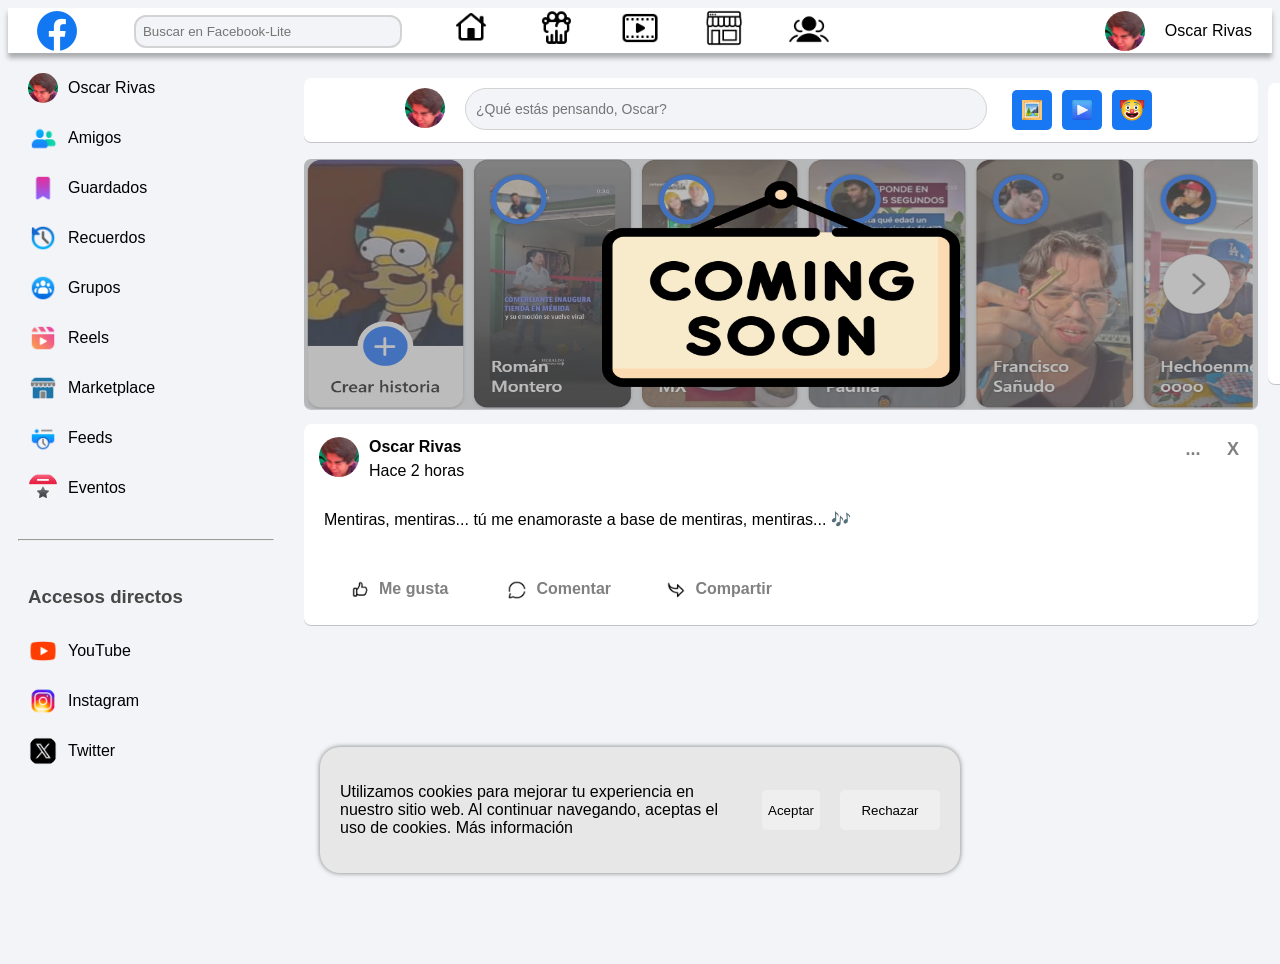
==== commit d42954e2: "Feat: 1) Se agrega provicional para el carrusel de stories (WIP) 2) Se añade animación a los botones" ====
--- a/mainPage.html
+++ b/mainPage.html
@@ -132,9 +132,11 @@
 
                 <!-- CONTENEDOR DE HISTORIAS (WIP)-->
                 <div class="storyContainer">
-
-                </div>
-
+                    <img src="./img/comingsoon.png" alt="Carrusel de imágenes" id="comingSoon1">
+                    <img src="./img/comingsoonBanner.png" alt="letrero de 'Próximamente'" id="comingSoon2">
+                </div>
+
+                <!-- CONTENEDOR DE PUBLICACIONES 1 -->
                 <div class="postContainer">
                     <div class="postHeader">
                         <div class="postProfilePic">
@@ -178,9 +180,54 @@
                         </div>
                     </div>
                 </div>
-                
-
-            </div>
+
+                <!-- CONTENEDOR DE PUBLICACIONES 2 -->
+                <div class="postContainer">
+                    <div class="postHeader">
+                        <div class="postProfilePic">
+                            <img src="./img/profilePic.jpg" alt="Profile Picture">
+                        </div>
+                        <div class="postUserInfo">
+                            <a href="profilePage.html" class="postUserName">Oscar Rivas</a>
+                            <p class="postTime">Hace 5 horas</p>
+                        </div>
+                        <div class="postButtons">
+                            <button class="postButton" name="postMenuButton" id="postMenuButton">...</button>
+                            <button class="postButton" name="closePostButton" id="closePostButton">X</button>
+                        </div>
+                    </div>
+                    <div class="postContent">
+                        <p>Rolón 👌</p>
+                    </div>
+                    <div class="externalLinkContainer">
+                    <iframe src="https://www.youtube.com/embed/nhZdL4JlnxI?si=EBtcyOPnrmCaAUis&amp;start=5" 
+                        title="YouTube video player" frameborder="0" allow="accelerometer; autoplay; clipboard-write; 
+                        encrypted-media; gyroscope; picture-in-picture; web-share" referrerpolicy="strict-origin-when-cross-origin" 
+                        allowfullscreen class="youtubeVid">
+                    </iframe>
+                    </div>
+                    <div class="postInfo">
+
+                    </div>
+                    <div class="postFooter">
+                        <div class="actionButtons">
+                            <button class="actionButton" aria-label="Me gusta">
+                                <img src="./img/actionButtons/likeIcon.png" alt="Me gusta">
+                                Me gusta
+                            </button>
+                            <button class="actionButton" aria-label="Comentar">
+                                <img src="./img/actionButtons/commentIcon.png" alt="Comentar">
+                                Comentar
+                            </button>
+                            <button class="actionButton" aria-label="Compartir">
+                                <img src="./img/actionButtons/shareIcon.png" alt="Compartir">
+                                Compartir
+                            </button>
+                        </div>
+                    </div>
+                </div>
+            </div>
+
 
             <!-- ***SECCIÓN DERECHA*** -->
             <div class="rightContainer">
--- a/CSS/stylesMP.css
+++ b/CSS/stylesMP.css
@@ -175,8 +175,8 @@
 }
 
 .navButton img{
-    height: 5hv;
-    max-height: 5hv;
+    height: 40px;
+    max-height: 40px;
     text-align: center;
 }
 
@@ -214,7 +214,7 @@
     flex-direction: column;
     justify-content: center;
     align-items: center;
-    min-width: 100%;
+    max-width: 1024px;
     height: 95vh;
 
 }
@@ -354,18 +354,47 @@
     width: 100%;
     height: 250px;
     margin-top: 7px;
-    border: solid black 1px;
     background-color: var(--primary-color);
     box-shadow: 0 1px rgba(0, 0, 0, 0.2);
     border-radius: 7px;
 }
 
-/* ***Estilos para el contenedor de HISTORIAS (WIP)*** */
+.storyContainer img{
+    width: 100%;
+    height: 100%;
+    text-align: center;
+    vertical-align: middle; 
+    border-radius: 7px;
+}
+
+#comingSoon1{
+    display: flex;
+    justify-content: center;
+    align-items: center;
+    width: 100%;
+    height: 100%;
+    z-index: 1;
+    filter: brightness(65%);
+    opacity: 75%;
+}
+
+#comingSoon2{
+    position: absolute;
+    display: flex;
+    justify-content: center;
+    align-items: center;
+    width: 35%;
+    height: 35%;
+    z-index: 2;
+}
+
+/* ***Estilos para el contenedor de Publicaciones*** */
 .postContainer{
     display: flex;
     flex-direction: row;
     flex-wrap: wrap;
-    justify-content: center;
+    justify-content: stretch;
+    justify-items: stretch;
     align-items: center;
     width: 100%;
     max-height: fit-content;
@@ -391,7 +420,7 @@
     height: 40px;
     border-radius: 100%;
     text-align: right;
-    margin-right: 5px;
+    margin-right: 10px;
     margin-left: 5px;
 }
 
@@ -454,17 +483,45 @@
     padding-right: 20px;
 }
 
+/* IMAGEN DE LA PUBLICACIÓN (WIP) */
+/* .postImage{
+    display: flex;
+    justify-content: center;
+    align-items: center;
+    width: 100%;
+    height: 300px;
+    margin-top: 10px;
+} */
+
+/* ENLACE EXTERNO */
+.externalLinkContainer{
+    display: flex;
+    justify-content: center;
+    align-items: center;
+    max-height: 700px;
+    width: 100%;
+    margin-top: 10px;
+}
+
+.youtubeVid{
+    width: 50%;
+    height: 100px;
+    border: none;
+    border-radius: 7px;
+}
+
+
 .postFooter{
     display: flex;
     flex-direction: row;
-    justify-content: center;
+    justify-content: stretch;
     align-items: center;
     width: 100%;
     height: 50px;
     padding: 10px;
 }
 
-/* WIP */
+/* INFORMACIÓN DE LAS INTERACCIONES (WIP) */
 /* .postInfo{
     display: flex;
     flex-direction: row;
@@ -477,16 +534,19 @@
     text-decoration: none;
 } */
 
+
+/* CONTENEDOR DE BOTONES DE ACCIÓN */
 .actionButtons{
     display: flex;
     flex-direction: row;
-    justify-content: flex-start;
+    justify-content: stretch;
     align-items: center;
     width: 33%;
     height: 20px;
     text-align: center;
 }
 
+/* BOTONES DE ACCIÓN */
 .actionButton{
     min-width: 150px;
     max-width: max-content;
@@ -500,6 +560,7 @@
     font-family: "lukeW", sans-serif;
     text-align: center;
     border: transparent;
+    transition: all 0.1s ease;
 }
 
 .actionButton:hover{
@@ -507,6 +568,11 @@
     color: var(--text-color);
 }
 
+.actionButton:active {
+    transform: scale(0.95);
+    box-shadow: 0 2px 0 #0f5dc2;
+}
+
 .actionButton img{
     width: 20px;
     height: 20px;
@@ -526,7 +592,7 @@
     flex-direction: row;
     justify-content: stretch;
     align-items: stretch;
-    min-width: 25%;
+    max-width: 25%;
     height: 95vh;
     
 }
@@ -598,6 +664,7 @@
 
 
 
+/* Responsive Escritorio */
 
 
 
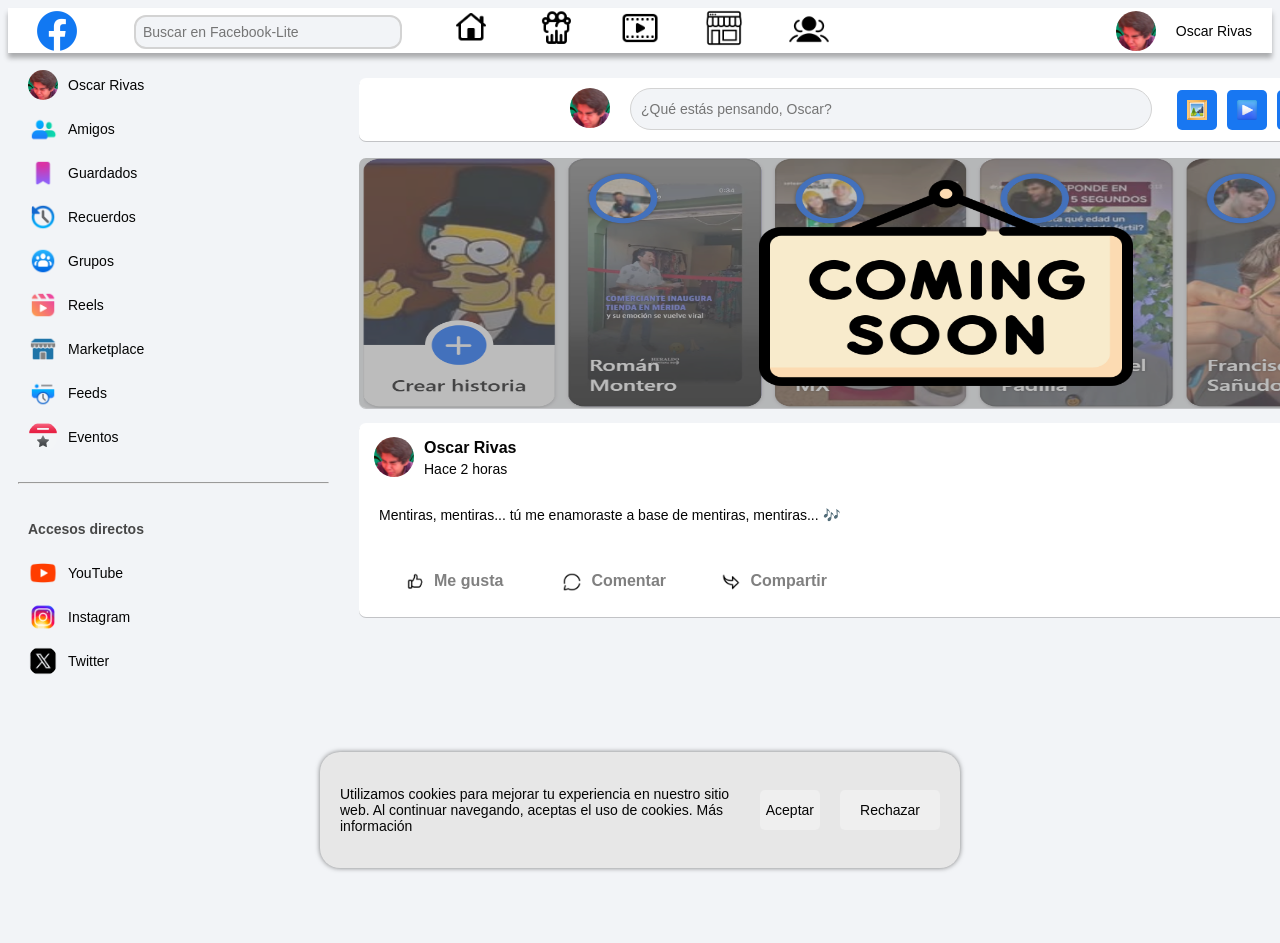
==== commit c9dac110: "FEAT: 1) Se agrega el archivo README.md y el archivo EVIDENCIAS.md con la descripción y evidecias de" ====
--- a/mainPage.html
+++ b/mainPage.html
@@ -8,7 +8,7 @@
     <link rel="stylesheet" href="./CSS/stylesMP.css">   <!-- linkeo de archivo de CSS para main page -->
     
     <!-- AGREGA ICONO DE LA PÁGINA (PESTAÑA) -->
-    <link rel="icon" href="./img/icon.ico" type="image/x-icon">
+    <link rel="icon" href="./img/favicon.ico" type="image/x-icon">
 </head>
 
 <body>
--- a/CSS/stylesMP.css
+++ b/CSS/stylesMP.css
@@ -25,7 +25,7 @@
 
 *{
     font-family: 'helvetica', sans-serif;
-    color: var(--text-color)
+    color: var(--text-color);
     font-size: 14px;
     text-decoration: none;
 }
@@ -214,7 +214,7 @@
     flex-direction: column;
     justify-content: center;
     align-items: center;
-    max-width: 1024px;
+    max-width: 1280px;
     height: 95vh;
 
 }
@@ -383,8 +383,8 @@
     display: flex;
     justify-content: center;
     align-items: center;
-    width: 35%;
-    height: 35%;
+    width: 30%;
+    height: 300px;
     z-index: 2;
 }
 
